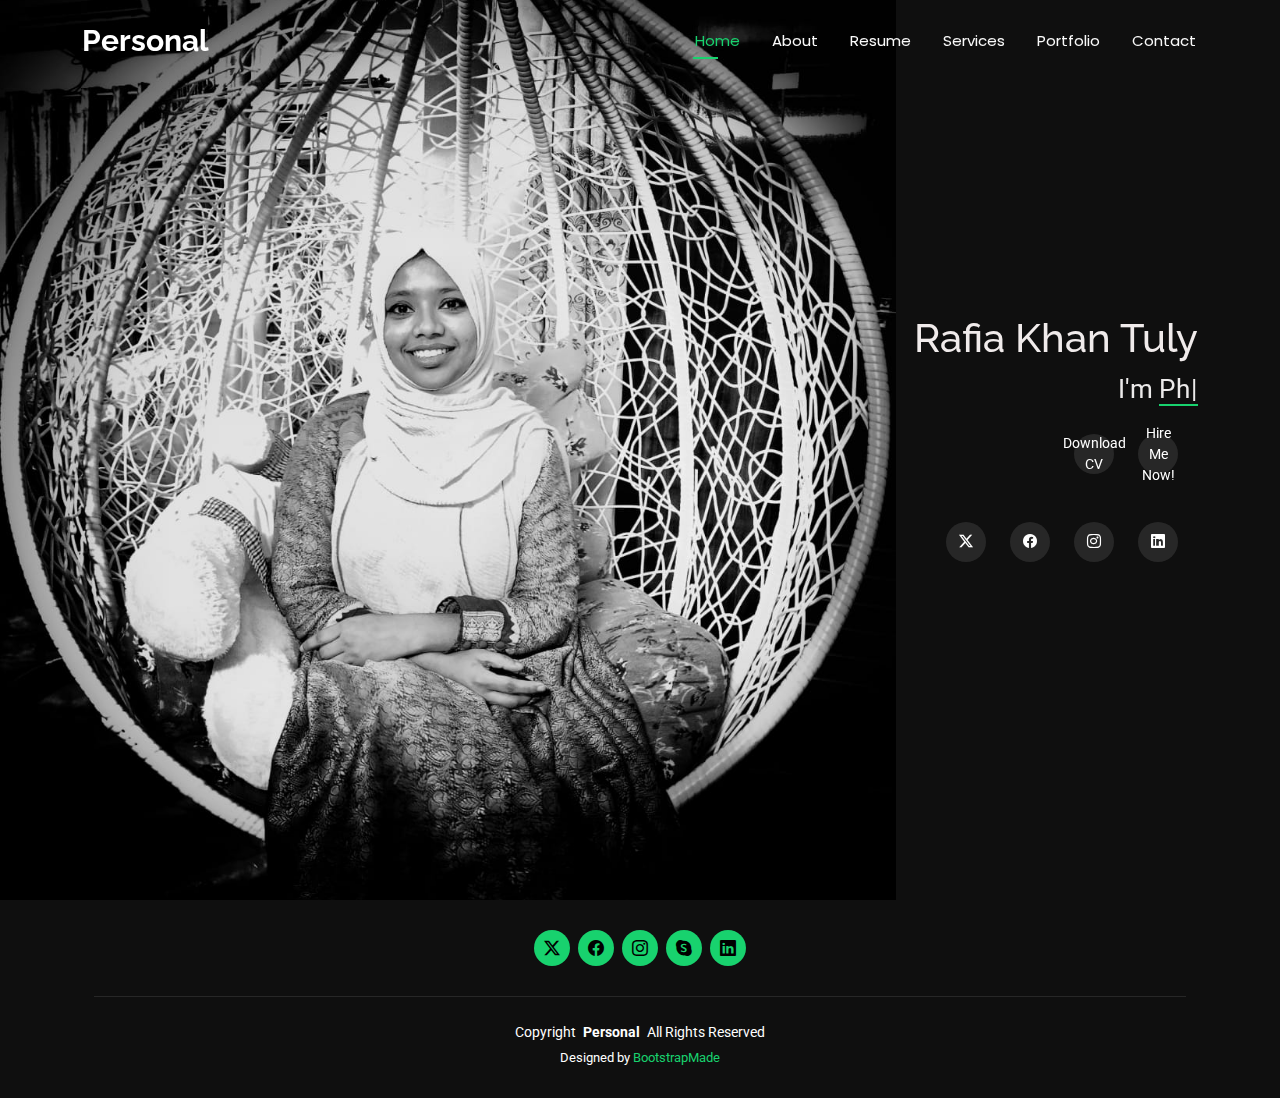
==== Rafia-portfolio/Personal/Personal/index.html @ b5ba462c "portfolio" ====
<!DOCTYPE html>
<html lang="en">

<head>
  <meta charset="utf-8">
  <meta content="width=device-width, initial-scale=1.0" name="viewport">
  <title>Index - Personal Bootstrap Template</title>
  <meta name="description" content="">
  <meta name="keywords" content="">

  <!-- Favicons -->
  <link href="assets/img/favicon.png" rel="icon">
  <link href="assets/img/apple-touch-icon.png" rel="apple-touch-icon">

  <!-- Fonts -->
  <link href="https://fonts.googleapis.com" rel="preconnect">
  <link href="https://fonts.gstatic.com" rel="preconnect" crossorigin>
  <link href="https://fonts.googleapis.com/css2?family=Roboto:ital,wght@0,100;0,300;0,400;0,500;0,700;0,900;1,100;1,300;1,400;1,500;1,700;1,900&family=Poppins:ital,wght@0,100;0,200;0,300;0,400;0,500;0,600;0,700;0,800;0,900;1,100;1,200;1,300;1,400;1,500;1,600;1,700;1,800;1,900&family=Raleway:ital,wght@0,100;0,200;0,300;0,400;0,500;0,600;0,700;0,800;0,900;1,100;1,200;1,300;1,400;1,500;1,600;1,700;1,800;1,900&display=swap" rel="stylesheet">

  <!-- Vendor CSS Files -->
  <link href="assets/vendor/bootstrap/css/bootstrap.min.css" rel="stylesheet">
  <link href="assets/vendor/bootstrap-icons/bootstrap-icons.css" rel="stylesheet">
  <link href="assets/vendor/aos/aos.css" rel="stylesheet">
  <link href="assets/vendor/swiper/swiper-bundle.min.css" rel="stylesheet">
  <link href="assets/vendor/glightbox/css/glightbox.min.css" rel="stylesheet">

  <!-- Main CSS File -->
  <link href="assets/css/main.css" rel="stylesheet">

  <!-- =======================================================
  * Template Name: Personal
  * Template URL: https://bootstrapmade.com/personal-free-resume-bootstrap-template/
  * Updated: Aug 07 2024 with Bootstrap v5.3.3
  * Author: BootstrapMade.com
  * License: https://bootstrapmade.com/license/
  ======================================================== -->
</head>

<body class="index-page">

  <header id="header" class="header d-flex align-items-center fixed-top">
    <div class="container-fluid container-xl position-relative d-flex align-items-center justify-content-between">

      <a href="index.html" class="logo d-flex align-items-center">
        <!-- Uncomment the line below if you also wish to use an image logo -->
        <!-- <img src="assets/img/logo.png" alt=""> -->
        <h1 class="sitename">Personal</h1>
      </a>

      <nav id="navmenu" class="navmenu">
        <ul>
          <li><a href="index.html" class="active">Home</a></li>
          <li><a href="about.html">About</a></li>
          <li><a href="resume.html">Resume</a></li>
          <li><a href="services.html">Services</a></li>
          <li><a href="portfolio.html">Portfolio</a></li>
          <!-- <li class="dropdown"><a href="#"><span>Dropdown</span> <i class="bi bi-chevron-down toggle-dropdown"></i></a>
            <ul>
              <li><a href="#">Dropdown 1</a></li>
              <li class="dropdown"><a href="#"><span>Deep Dropdown</span> <i class="bi bi-chevron-down toggle-dropdown"></i></a>
                <ul>
                  <li><a href="#">Deep Dropdown 1</a></li>
                  <li><a href="#">Deep Dropdown 2</a></li>
                  <li><a href="#">Deep Dropdown 3</a></li>
                  <li><a href="#">Deep Dropdown 4</a></li>
                  <li><a href="#">Deep Dropdown 5</a></li>
                </ul>
              </li>
              <li><a href="#">Dropdown 2</a></li>
              <li><a href="#">Dropdown 3</a></li>
              <li><a href="#">Dropdown 4</a></li>
            </ul>
          </li> -->
          <li><a href="contact.html">Contact</a></li>
        </ul>
        <i class="mobile-nav-toggle d-xl-none bi bi-list"></i>
      </nav>

    </div>
  </header>

  <main class="main">

    <!-- Hero Section -->
    <section id="hero" class="hero section dark-background">

      <img src="assets/img/man5.jpg" alt="" data-aos="fade-in">

      <div class="container" data-aos="zoom-out" data-aos-delay="100" style="color: rgb(236, 234, 234); text-align: end;">
        <h1 style="color: rgb(240, 235, 235);">Rafia Khan Tuly</h1>
        <p>I'm <span class="typed" data-typed-items="Designer, Developer, Freelancer, Photographer">Photographer</span><span class="typed-cursor typed-cursor--blink"></span></p>
        
        <div class="social-links">
          
          <div class="btn-box">
            <a href="#" class="btn">Download CV</a>
            <a href="#" class="btn">Hire Me Now!</a>
        </div><br><br>

          <a href="#"><i class="bi bi-twitter-x"></i></a>
          <a href="#"><i class="bi bi-facebook"></i></a>
          <a href="#"><i class="bi bi-instagram"></i></a>
          <a href="#"><i class="bi bi-linkedin"></i></a>
<br><br>
          

      </div>

      

    </section><!-- /Hero Section -->

  </main>

  <footer id="footer" class="footer dark-background">
    <div class="container">
      <!-- <h3 class="sitename">Personal</h3>
      <p>Et aut eum quis fuga eos sunt ipsa nihil. Labore corporis magni eligendi fuga maxime saepe commodi placeat.</p> -->
      <div class="social-links d-flex justify-content-center">
        <a href=""><i class="bi bi-twitter-x"></i></a>
        <a href=""><i class="bi bi-facebook"></i></a>
        <a href=""><i class="bi bi-instagram"></i></a>
        <a href=""><i class="bi bi-skype"></i></a>
        <a href=""><i class="bi bi-linkedin"></i></a>
      </div>
      <div class="container">
        <div class="copyright">
          <span>Copyright</span> <strong class="px-1 sitename">Personal</strong> <span>All Rights Reserved</span>
        </div>
        <div class="credits">
          <!-- All the links in the footer should remain intact. -->
          <!-- You can delete the links only if you've purchased the pro version. -->
          <!-- Licensing information: https://bootstrapmade.com/license/ -->
          <!-- Purchase the pro version with working PHP/AJAX contact form: [buy-url] -->
          Designed by <a href="https://bootstrapmade.com/">BootstrapMade</a>
        </div>
      </div>
    </div>
  </footer>

  <!-- Scroll Top -->
  <a href="#" id="scroll-top" class="scroll-top d-flex align-items-center justify-content-center"><i class="bi bi-arrow-up-short"></i></a>

  <!-- Preloader -->
  <div id="preloader"></div>

  <!-- Vendor JS Files -->
  <script src="assets/vendor/bootstrap/js/bootstrap.bundle.min.js"></script>
  <script src="assets/vendor/php-email-form/validate.js"></script>
  <script src="assets/vendor/aos/aos.js"></script>
  <script src="assets/vendor/typed.js/typed.umd.js"></script>
  <script src="assets/vendor/purecounter/purecounter_vanilla.js"></script>
  <script src="assets/vendor/waypoints/noframework.waypoints.js"></script>
  <script src="assets/vendor/swiper/swiper-bundle.min.js"></script>
  <script src="assets/vendor/glightbox/js/glightbox.min.js"></script>
  <script src="assets/vendor/imagesloaded/imagesloaded.pkgd.min.js"></script>
  <script src="assets/vendor/isotope-layout/isotope.pkgd.min.js"></script>

  <!-- Main JS File -->
  <script src="assets/js/main.js"></script>

</body>

</html>
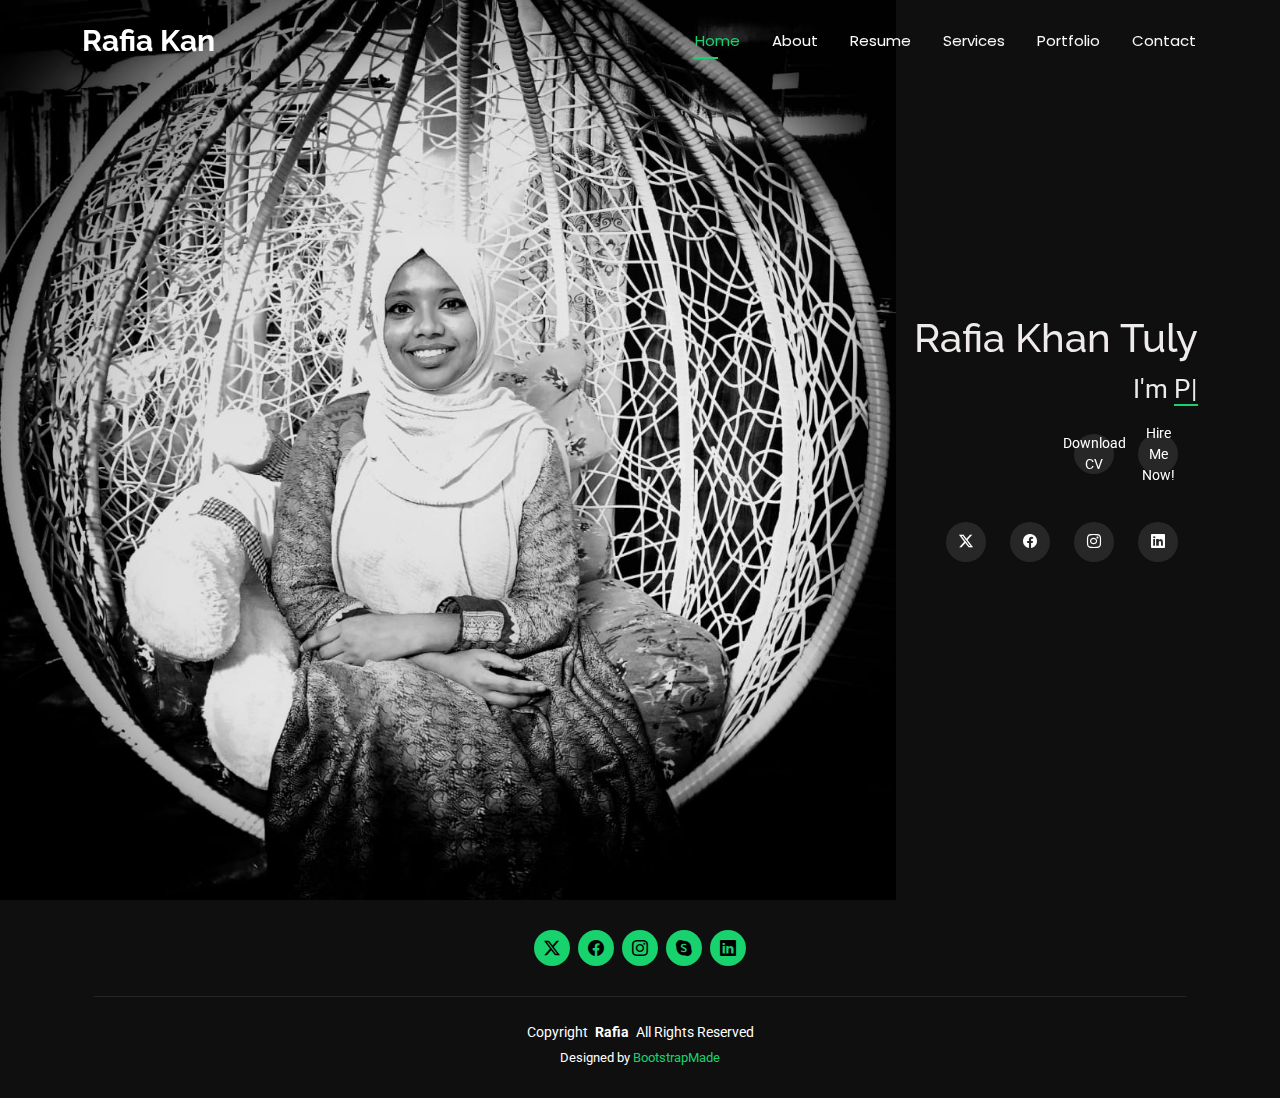
==== commit 8ada36c2: "update" ====
--- a/Rafia-portfolio/Personal/Personal/index.html
+++ b/Rafia-portfolio/Personal/Personal/index.html
@@ -44,7 +44,7 @@
       <a href="index.html" class="logo d-flex align-items-center">
         <!-- Uncomment the line below if you also wish to use an image logo -->
         <!-- <img src="assets/img/logo.png" alt=""> -->
-        <h1 class="sitename">Personal</h1>
+        <h1 class="sitename">Rafia Kan</h1>
       </a>
 
       <nav id="navmenu" class="navmenu">
@@ -125,7 +125,7 @@
       </div>
       <div class="container">
         <div class="copyright">
-          <span>Copyright</span> <strong class="px-1 sitename">Personal</strong> <span>All Rights Reserved</span>
+          <span>Copyright</span> <strong class="px-1 sitename">Rafia</strong> <span>All Rights Reserved</span>
         </div>
         <div class="credits">
           <!-- All the links in the footer should remain intact. -->
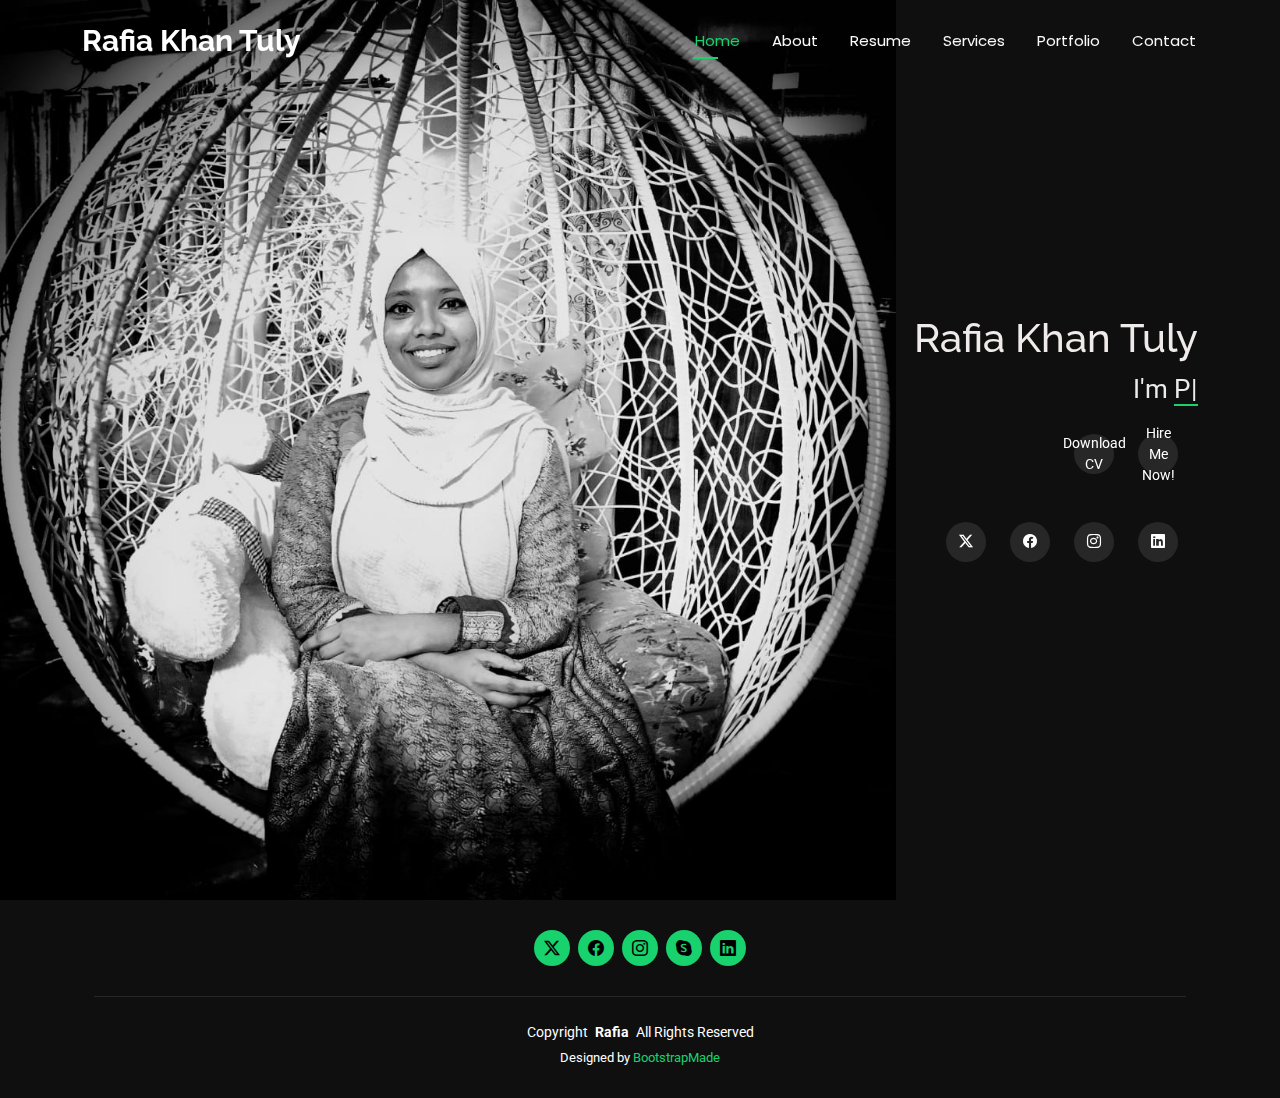
==== commit 22d8d60d: "K" ====
--- a/Rafia-portfolio/Personal/Personal/index.html
+++ b/Rafia-portfolio/Personal/Personal/index.html
@@ -44,7 +44,7 @@
       <a href="index.html" class="logo d-flex align-items-center">
         <!-- Uncomment the line below if you also wish to use an image logo -->
         <!-- <img src="assets/img/logo.png" alt=""> -->
-        <h1 class="sitename">Rafia Kan</h1>
+        <h1 class="sitename">Rafia Khan Tuly</h1>
       </a>
 
       <nav id="navmenu" class="navmenu">
